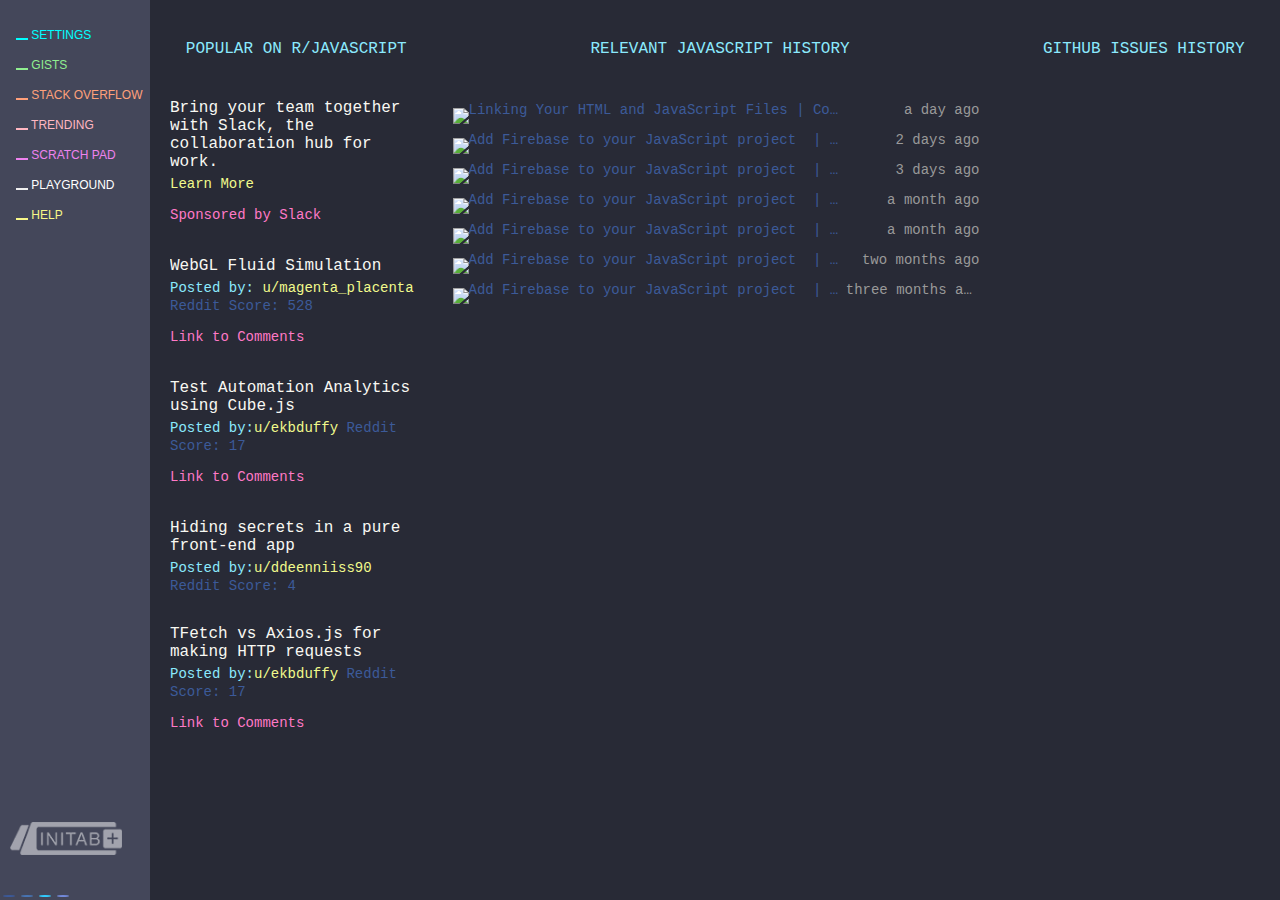
==== index.html @ a6c7eace "layout of left, mid columns" ====
<!DOCTYPE html>
<html>
  <head>
    <meta charset="UTF-8" />
    <!--what does this do?-->
    <title>Rafiki</title>
    <!--This appears at the top of the browser and is used by Google-->
    <link rel="stylesheet" type="text/css" href="assets/css/reset.css" />
    <!--this is the link to the css reset file-->
    <link
      rel="stylesheet"
      href="https://stackpath.bootstrapcdn.com/bootstrap/4.3.1/css/bootstrap.min.css"
      integrity="sha384-ggOyR0iXCbMQv3Xipma34MD+dH/1fQ784/j6cY/iJTQUOhcWr7x9JvoRxT2MZw1T"
      crossorigin="anonymous"
    />
    <link
      rel="stylesheet"
      href="https://use.fontawesome.com/releases/v5.8.2/css/all.css"
      integrity="sha384-oS3vJWv+0UjzBfQzYUhtDYW+Pj2yciDJxpsK1OYPAYjqT085Qq/1cq5FLXAZQ7Ay"
      crossorigin="anonymous"
    />
    <link rel="stylesheet" type="text/css" href="assets/css/index.css" />
    <!--this is the link to the css file-->
    <meta name="viewport" content="width=device-width, initial-scale=1.0" />
    <!--viewport gives browser instructions on how to control page dimensions-->

      <!-- Moment.js Reference -->
  <script src="https://cdnjs.cloudflare.com/ajax/libs/moment.js/2.22.2/moment.min.js"></script>
    
  </head>
  <body>
    <div class="sidenav">
      <a id="settings" href="#about"><button id="settings-btn" class="sidenav-btn"><i class="fas fa-wrench settings"></i></button></i> SETTINGS</a>
      <a id="gists" href="#services"><button id="gists-btn" class="sidenav-btn"><i class="fas fa-code"></i></button> GISTS</a>
      <a id="stack" href="#clients"><button id="stack-btn" class="sidenav-btn"><i class="fab fa-stack-overflow"></i> </button> STACK OVERFLOW</a>
      <a id="trending" href="#contact"><button id="trending-btn" class="sidenav-btn"><i class="fas fa-chart-line"></i> </button> TRENDING</a>
      <a id="scratch" href="about.asp"><button id="scratch-btn" class="sidenav-btn"><i class="fas fa-pen-square"></i></button> SCRATCH PAD</a>
      <a id="play" href="about.asp"><button class="sidenav-btn"><i class="far fa-lightbulb"></i></button> PLAYGROUND <i class="fas fa-lock"></i></a>
      <a id="question" href="about.asp"><button id="question-btn" class="sidenav-btn"><i class="fas fa-question"></i></button> HELP</a>
      <img id="initab-logo" src="assets/images/initab_logo_white.png" alt="initab logo">
      <div class="btn-group" id="sidenav-social" role="group" aria-label="social">
            <button class="social sidenav-btn" id="facebook"><i class="fab fa-facebook-f"></i></button>
            <button class="social sidenav-btn" id="linkedin"><i class="fab fa-linkedin-in"></i></button>
            <button class="social sidenav-btn" id="twitter"><i class="fab fa-twitter"></i></button>
            <button class="social sidenav-btn" id="discord"><i class="fab fa-discord"></i></button>
      </div>

    </div>

    <div class="main">
     <div class="row">
         <div class="col-sm-3 left-col">
                <h4><i class="fab fa-reddit-alien"></i> POPULAR ON R/JAVASCRIPT</h4>
             <ul class="feed">
                 <li class="feed-item left-ad">
                        <h5>Bring your team together with Slack, the collaboration hub for work.</h5>
                        <h6>Learn More</h6> 
                         <a href="#" class="sponsored">Sponsored by Slack</a>
                 </li>
                 <li class="feed-item left-feed">
                        <h5>WebGL Fluid Simulation</h5> 
                        <h6><span class="posted-by">Posted by:</span> <span class="reddit-user">u/magenta_placenta</span> 
                        <span class=reddit-score>Reddit Score: 528</span></h6>
                        <a class="sponsored" href="#" class="sponsored">Link to Comments</a>
                 </li>
                 <li class="feed-item left-feed">
                       <h5>Test Automation Analytics using Cube.js</h5> 
                       <h6><span class="posted-by">Posted by:</span><span class="reddit-user">u/ekbduffy </span>
                        <span class=reddit-score>Reddit Score: 17</span></h6>  
                       <a href="#" class="sponsored">Link to Comments</a> 
                 </li>
                 <li class="feed-item left-feed">
                        <h5>Hiding secrets in a pure front-end app</h5> 
                        <h6><span class="posted-by">Posted by:</span><span class="reddit-user">u/ddeenniiss90 </span><span class="reddit-score">Reddit Score: 4
                  </li>
                  <li class="feed-item left-feed">
                        <h5>TFetch vs Axios.js for making HTTP requests</h5> 
                        <h6><span class="posted-by">Posted by:</span><span class="reddit-user">u/ekbduffy </span>
                         <span class=reddit-score>Reddit Score: 17</span></h6>  
                        <a href="#" class="sponsored">Link to Comments</a> 
                  </li>
             </ul>
         </div>
         <div class="col">
             <h4> <i class="far fa-clock"></i> RELEVANT JAVASCRIPT HISTORY</h4>
             <section id="mid-feed">
                <ul class="feed">
                        <li class="sc-kIPQKe hWKhfd"><img src="https://www.google.com/s2/favicons?domain=https://jobs.rbc.com/ca/en/job/RBCAA008890632/Full-Stack-JavaScript-Developer"><a class="mid-feed" href="https://www.codecademy.com/en/forum_questions/518949bb96913300dd000fc3">Linking Your HTML and JavaScript Files | Codecademy</a><span class="mid-feed-date"><time datetime="1558383819044">a day ago</time></span></li>
                        <li class="sc-kIPQKe hWKhfd"><img class="themeBorder8 sc-eXEjpC djTjKz" src="https://www.google.com/s2/favicons?domain=https://firebase.google.com/docs/web/setup?authuser=0"><a class="mid-feed" href="https://firebase.google.com/docs/web/setup?authuser=0">Add Firebase to your JavaScript project &nbsp;|&nbsp; Firebase</a><span class="mid-feed-date"><time datetime="1556052151891">2 days ago</time></span></li>
                        <li class="sc-kIPQKe hWKhfd"><img class="themeBorder8 sc-eXEjpC djTjKz" src="https://www.google.com/s2/favicons?domain=https://firebase.google.com/docs/web/setup?authuser=0"><a class="mid-feed" href="https://firebase.google.com/docs/web/setup?authuser=0">Add Firebase to your JavaScript project &nbsp;|&nbsp; Firebase</a><span class="mid-feed-date"><time datetime="1556052151891">3 days ago</time></span></li>
                        <li class="sc-kIPQKe hWKhfd"><img class="themeBorder8 sc-eXEjpC djTjKz" src="https://www.google.com/s2/favicons?domain=https://www.w3schools.com/jsref/jsref_splice.asp"><a class="mid-feed" href="https://firebase.google.com/docs/web/setup?authuser=0">Add Firebase to your JavaScript project &nbsp;|&nbsp; Firebase</a><span class="mid-feed-date"><time datetime="1556052151891">a month ago</time></span></li>
                        <li class="sc-kIPQKe hWKhfd"><img class="themeBorder8 sc-eXEjpC djTjKz" src="https://www.google.com/s2/favicons?domain=https://firebase.google.com/docs/web/setup?authuser=0"><a class="mid-feed" href="https://firebase.google.com/docs/web/setup?authuser=0">Add Firebase to your JavaScript project &nbsp;|&nbsp; Firebase</a><span class="mid-feed-date"><time datetime="1556052151891">a month ago</time></span></li>
                        <li class="sc-kIPQKe hWKhfd"><img class="themeBorder8 sc-eXEjpC djTjKz" src="https://www.google.com/s2/favicons?domain=https://firebase.google.com/docs/web/setup?authuser=0"><a class="mid-feed" href="https://firebase.google.com/docs/web/setup?authuser=0">Add Firebase to your JavaScript project &nbsp;|&nbsp; Firebase</a><span class="mid-feed-date"><time datetime="1556052151891">two months ago</time></span></li>
                        <li class="sc-kIPQKe hWKhfd"><img src="https://www.google.com/s2/favicons?domain=https://github.com/firebase/firebaseui-web#configuration"><a class="mid-feed" href="https://firebase.google.com/docs/web/setup?authuser=0">Add Firebase to your JavaScript project &nbsp;|&nbsp; Firebase</a><span class="mid-feed-date"><time datetime="1556052151891">three months ago</time></span></li>

                        
                </ul>
             </section>
             <section id="time">
                    <h2><span id="time-now"></span><span id="ampm"></span></h2> 
                    <h5 id="current-date"></h5>
                </section>
                <section id="custom"> 
    
                </section>
         </div>


         <div class="col-sm-3">
             <h4><i class="fab fa-github-alt"></i> GITHUB ISSUES HISTORY</h4>
             <section id="github-hist">

             </section>
             <section id="bottom-ad">

             </section>

         </div>
     </div>
      <!-- jQuery CDN - Slim version (=without AJAX) -->
    <script src="https://code.jquery.com/jquery-3.3.1.slim.min.js" integrity="sha384-q8i/X+965DzO0rT7abK41JStQIAqVgRVzpbzo5smXKp4YfRvH+8abtTE1Pi6jizo" crossorigin="anonymous"></script>
    <!-- Popper.JS -->
    <script src="https://cdnjs.cloudflare.com/ajax/libs/popper.js/1.14.0/umd/popper.min.js" integrity="sha384-cs/chFZiN24E4KMATLdqdvsezGxaGsi4hLGOzlXwp5UZB1LY//20VyM2taTB4QvJ" crossorigin="anonymous"></script>
    <!-- Bootstrap JS -->
    <script src="https://stackpath.bootstrapcdn.com/bootstrap/4.1.0/js/bootstrap.min.js" integrity="sha384-uefMccjFJAIv6A+rW+L4AHf99KvxDjWSu1z9VI8SKNVmz4sk7buKt/6v9KI65qnm" crossorigin="anonymous"></script>
    <!-- <script src="https://cdnjs.cloudflare.com/ajax/libs/moment.js/2.24.0/locale/af.js"></script> -->
    <script src="assets/scripts/home.js"></script>
  </body>
</html>
---- assets/css/index.css ----
body {
  font-family: 'Lato', sans-serif;
  background-color: #282a36;
}

.sidenav {
  height: 100%;
  width: auto;
  position: fixed;
  z-index: 1;
  top: 0;
  left: 0;
  background-color: #44475a;
  overflow-x: hidden;
  padding-top: 20px;
}

.sidenav a {
  padding: 6px 8px 6px 16px;
  text-decoration: none;
  font-size: 12px;
  color: #818181;
  display: block;
}

.sidenav a:hover {
  color: #f1f1f1;
}

.sidenav-btn {
  border: none;
}
#settings {
  color: cyan;
}
#settings-btn {
  background-color: cyan;
}

#gists {
  color: lightgreen;
}

#gists-btn {
  background-color: lightgreen;
}

#stack {
  color: lightsalmon;
}

#stack-btn {
  background-color: lightsalmon;
}

#trending {
  color: lightpink;
}

#trending-btn {
  background-color: lightpink;
}

#scratch {
  color: violet;
}

#scratch-btn {
  background-color: violet;
}

#play {
  color: white;
}

#question {
  color: rgb(247, 247, 137);
}

#question-btn {
  background-color: rgb(247, 247, 137);
}

#initab-logo {
  position: fixed;
  bottom: 40px;
  width: 7rem;
  margin-left: 10px;
  margin-bottom: 5px;
  opacity: 0.5;
  filter: alpha(opacity=50); /* For IE8 and earlier */
}

#initab-logo:hover {
  opacity: 1;
  filter: alpha(opacity=100); /* For IE8 and earlier */
}

#sidenav-social {
  position: fixed;
  bottom: 0;
  align-content: center;
}
.social {
  border-radius: 50%;
  color: white;
  margin: 3px;
}

#facebook {
  background-color: #3c5a99;
}

#linkedin {
  background-color: #4875b4;
}

#twitter {
  background-color: #33ccff;
}

#discord {
  background-color: #738adb;
}

.main {
  margin-left: 160px; /* Same as the width of the sidenav */
  font-size: 20px; /* Increased text to enable scrolling */
  padding: 0px 10px;
}

h2 {
  color: #6272a4;
  text-align: center;
  font-size: 120px;
  font-weight: 400;
  font-family: Arial, Helvetica, sans-serif;
}

#current-date {
  color: #6272a4;
  text-align: center;
  font-size: 20px;
  font-weight: 200;
  font-family: Arial, Helvetica, sans-serif;
}

h4 {
  font-family: 'Inconsolata', monospace;
  color: #8be9fd;
  font-size: 16px;
  margin: 40px 0px 10px;
  text-transform: uppercase;
  font-weight: 100;
  text-align: center;
}

h5 {
  font-family: 'Inconsolata', monospace;
  color: #f8f8f2;
  font-size: 16px;
  margin-bottom: 4px;
  font-weight: 100;
  line-height: 18px;
}

h6 {
  font-family: 'Inconsolata', monospace;
  color: #f1fa8c;
  font-size: 14px;
  font-weight: 100;
  margin-bottom: 4px;
  line-height: 18px;
}

.left-col {
  width: 25%;
}

.feed {
  overflow-y: auto;
  max-height: 100%;
  margin-top: 40px;
  list-style: none;
}

.feed-item {
  display: block;
  opacity: 1;
  margin-bottom: 30px;
}

.sponsored {
  font-family: 'Inconsolata', monospace;
  font-size: 14px;
  line-height: 18px;
  font-weight: 100;
  border-radius: 3px;
  color: #ff79c6;
  margin-top: 0px;
}

.posted-by {
  color: #8be9fd;
}

.reddit-user {
  color: #f1fa8c;
}

.reddit-score {
  color: #3c5a99;
}

.mid-feed {
  font-family: 'Inconsolata', monospace;
  font-size: 14px;
  font-weight: 100;
  display: inline-block;
  width: calc(75% - 24px);
  white-space: nowrap;
  overflow: hidden;
  text-overflow: ellipsis;
  color: #3c5a99;
}

.mid-feed-image {
  width: 16px;
  height: 16px;
  background-color: #fff;
  border-radius: 2px;
  border-width: 1px;
  border-style: solid;
  margin-right: 6px;
}

.mid-feed-date {
  font-family: 'Inconsolata', monospace;
  font-size: 14px;
  font-weight: 100;
  display: inline-block;
  width: 25%;
  text-align: right;
  white-space: nowrap;
  overflow: hidden;
  text-overflow: ellipsis;
  color: #999999;
}

#ampm {
  font-size: 32px;
  font-weight: 400;
  text-transform: uppercase;
}

#current-date {
  color: #6272a4;
  font-weight: 200;
  font-size: 20px;
  text-align: center;
}

@media screen and (max-height: 450px) {
  .sidenav {
    padding-top: 15px;
  }
  .sidenav a {
    font-size: 18px;
  }
}
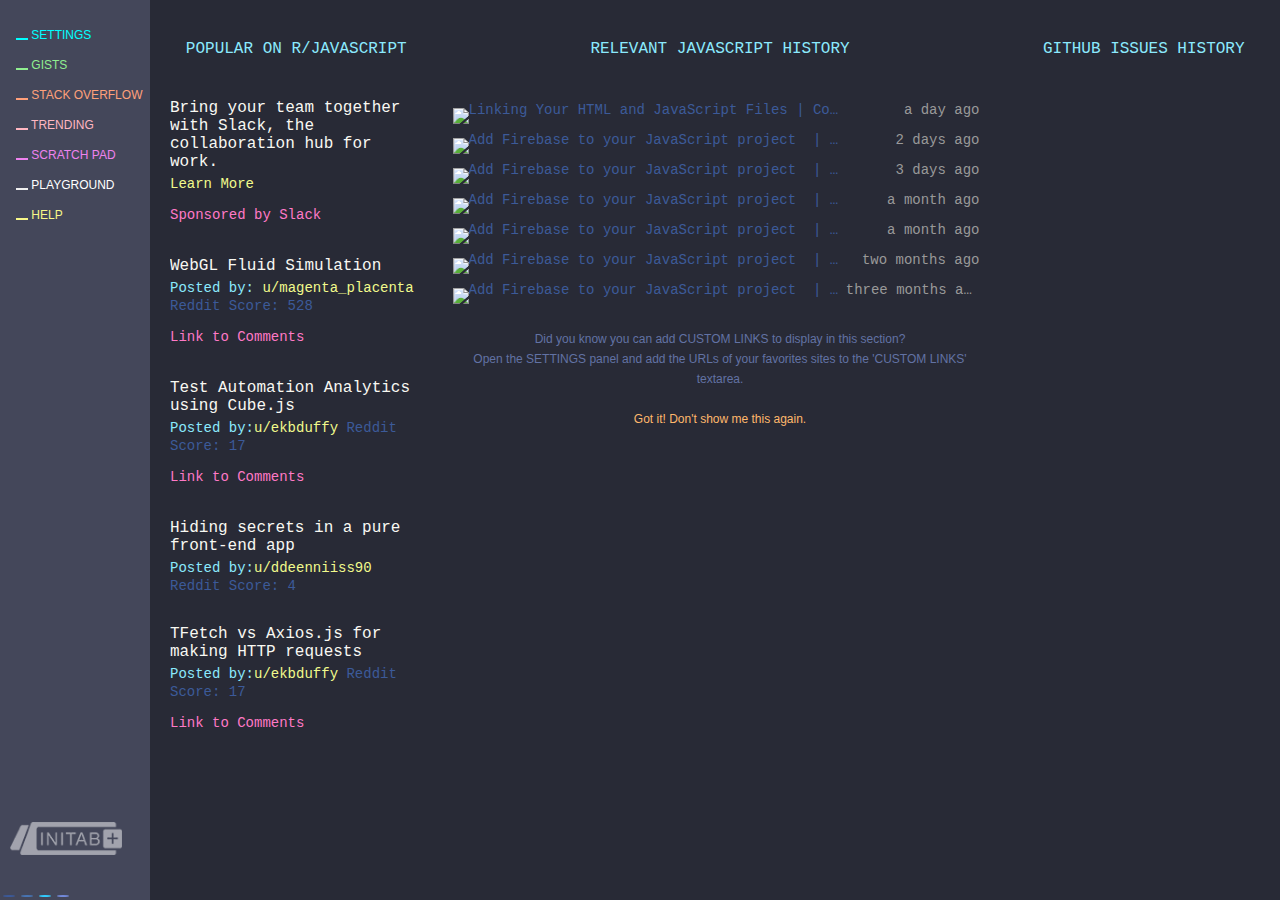
==== commit aa1a006b: "upate middle bottom column" ====
--- a/index.html
+++ b/index.html
@@ -84,6 +84,9 @@
          <div class="col">
              <h4> <i class="far fa-clock"></i> RELEVANT JAVASCRIPT HISTORY</h4>
              <section id="mid-feed">
+                 <div id="midfeed-wrapper">
+
+               
                 <ul class="feed">
                         <li class="sc-kIPQKe hWKhfd"><img src="https://www.google.com/s2/favicons?domain=https://jobs.rbc.com/ca/en/job/RBCAA008890632/Full-Stack-JavaScript-Developer"><a class="mid-feed" href="https://www.codecademy.com/en/forum_questions/518949bb96913300dd000fc3">Linking Your HTML and JavaScript Files | Codecademy</a><span class="mid-feed-date"><time datetime="1558383819044">a day ago</time></span></li>
                         <li class="sc-kIPQKe hWKhfd"><img class="themeBorder8 sc-eXEjpC djTjKz" src="https://www.google.com/s2/favicons?domain=https://firebase.google.com/docs/web/setup?authuser=0"><a class="mid-feed" href="https://firebase.google.com/docs/web/setup?authuser=0">Add Firebase to your JavaScript project &nbsp;|&nbsp; Firebase</a><span class="mid-feed-date"><time datetime="1556052151891">2 days ago</time></span></li>
@@ -95,13 +98,14 @@
 
                         
                 </ul>
+            </div>
              </section>
              <section id="time">
                     <h2><span id="time-now"></span><span id="ampm"></span></h2> 
                     <h5 id="current-date"></h5>
                 </section>
                 <section id="custom"> 
-    
+                        <p class="custom-para"><span class="custom-yellow"><span aria-hidden="true" class="fa fa-question-circle"></span></span> Did you know you can add CUSTOM LINKS to display in this section?<br>Open the SETTINGS panel and add the URLs of your favorites sites to the 'CUSTOM LINKS' textarea.<div class="custom-yellow"><span aria-hidden="true" class="fa fa-times-circle"></span> Got it! Don't show me this again.</div></p>
                 </section>
          </div>
 
--- a/assets/css/index.css
+++ b/assets/css/index.css
@@ -247,6 +247,12 @@
   color: #999999;
 }
 
+.mid-feed-wrapper {
+  height: 600px;
+  overflow: hidden;
+  overflow-y: scroll;
+}
+
 #ampm {
   font-size: 32px;
   font-weight: 400;
@@ -257,6 +263,25 @@
   color: #6272a4;
   font-weight: 200;
   font-size: 20px;
+  text-align: center;
+}
+
+.custom-yellow {
+  font-family: Arial, Helvetica, sans-serif;
+  white-space: normal;
+  font-size: 12px;
+  line-height: 20px;
+  margin-top: 20px;
+  color: #ffb86c;
+  text-align: center;
+}
+.custom-para {
+  font-family: Arial, Helvetica, sans-serif;
+  white-space: normal;
+  font-size: 12px;
+  line-height: 20px;
+  margin-top: 20px;
+  color: #6272a4;
   text-align: center;
 }
 
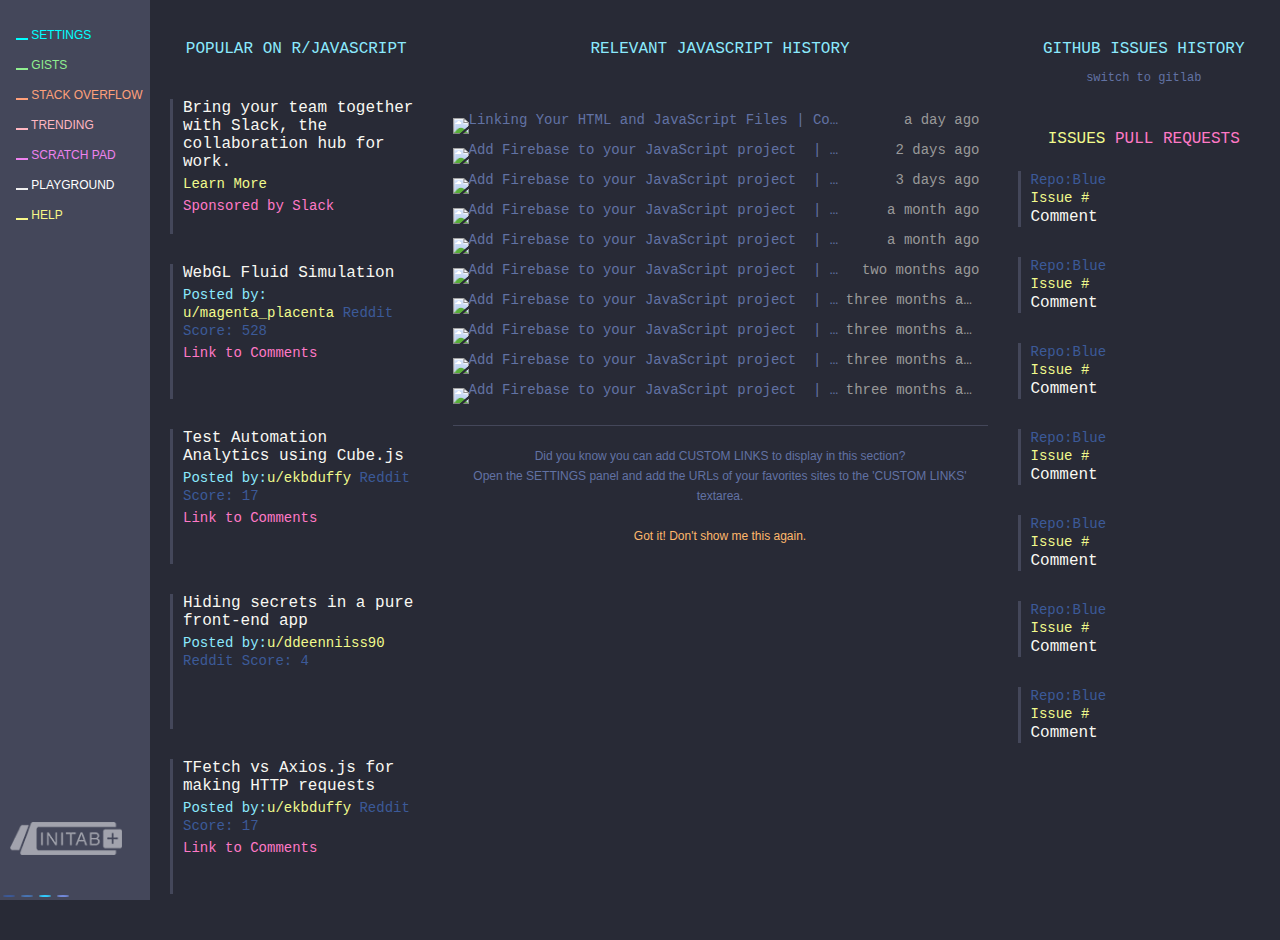
==== commit 9b457745: "final static mockup" ====
--- a/index.html
+++ b/index.html
@@ -51,17 +51,18 @@
      <div class="row">
          <div class="col-sm-3 left-col">
                 <h4><i class="fab fa-reddit-alien"></i> POPULAR ON R/JAVASCRIPT</h4>
-             <ul class="feed">
+               
+             <ul class="feed content-para">
                  <li class="feed-item left-ad">
                         <h5>Bring your team together with Slack, the collaboration hub for work.</h5>
                         <h6>Learn More</h6> 
-                         <a href="#" class="sponsored">Sponsored by Slack</a>
+                         <a href="#" class="sponsored content-para">Sponsored by Slack</a>
                  </li>
                  <li class="feed-item left-feed">
                         <h5>WebGL Fluid Simulation</h5> 
                         <h6><span class="posted-by">Posted by:</span> <span class="reddit-user">u/magenta_placenta</span> 
                         <span class=reddit-score>Reddit Score: 528</span></h6>
-                        <a class="sponsored" href="#" class="sponsored">Link to Comments</a>
+                        <a class="sponsored" href="#" class="sponsored ">Link to Comments</a>
                  </li>
                  <li class="feed-item left-feed">
                        <h5>Test Automation Analytics using Cube.js</h5> 
@@ -80,20 +81,23 @@
                         <a href="#" class="sponsored">Link to Comments</a> 
                   </li>
              </ul>
+           
          </div>
          <div class="col">
              <h4> <i class="far fa-clock"></i> RELEVANT JAVASCRIPT HISTORY</h4>
              <section id="mid-feed">
                  <div id="midfeed-wrapper">
-
-               
-                <ul class="feed">
+              
+                <ul class="feed mid-feed-articles">
                         <li class="sc-kIPQKe hWKhfd"><img src="https://www.google.com/s2/favicons?domain=https://jobs.rbc.com/ca/en/job/RBCAA008890632/Full-Stack-JavaScript-Developer"><a class="mid-feed" href="https://www.codecademy.com/en/forum_questions/518949bb96913300dd000fc3">Linking Your HTML and JavaScript Files | Codecademy</a><span class="mid-feed-date"><time datetime="1558383819044">a day ago</time></span></li>
                         <li class="sc-kIPQKe hWKhfd"><img class="themeBorder8 sc-eXEjpC djTjKz" src="https://www.google.com/s2/favicons?domain=https://firebase.google.com/docs/web/setup?authuser=0"><a class="mid-feed" href="https://firebase.google.com/docs/web/setup?authuser=0">Add Firebase to your JavaScript project &nbsp;|&nbsp; Firebase</a><span class="mid-feed-date"><time datetime="1556052151891">2 days ago</time></span></li>
                         <li class="sc-kIPQKe hWKhfd"><img class="themeBorder8 sc-eXEjpC djTjKz" src="https://www.google.com/s2/favicons?domain=https://firebase.google.com/docs/web/setup?authuser=0"><a class="mid-feed" href="https://firebase.google.com/docs/web/setup?authuser=0">Add Firebase to your JavaScript project &nbsp;|&nbsp; Firebase</a><span class="mid-feed-date"><time datetime="1556052151891">3 days ago</time></span></li>
                         <li class="sc-kIPQKe hWKhfd"><img class="themeBorder8 sc-eXEjpC djTjKz" src="https://www.google.com/s2/favicons?domain=https://www.w3schools.com/jsref/jsref_splice.asp"><a class="mid-feed" href="https://firebase.google.com/docs/web/setup?authuser=0">Add Firebase to your JavaScript project &nbsp;|&nbsp; Firebase</a><span class="mid-feed-date"><time datetime="1556052151891">a month ago</time></span></li>
                         <li class="sc-kIPQKe hWKhfd"><img class="themeBorder8 sc-eXEjpC djTjKz" src="https://www.google.com/s2/favicons?domain=https://firebase.google.com/docs/web/setup?authuser=0"><a class="mid-feed" href="https://firebase.google.com/docs/web/setup?authuser=0">Add Firebase to your JavaScript project &nbsp;|&nbsp; Firebase</a><span class="mid-feed-date"><time datetime="1556052151891">a month ago</time></span></li>
                         <li class="sc-kIPQKe hWKhfd"><img class="themeBorder8 sc-eXEjpC djTjKz" src="https://www.google.com/s2/favicons?domain=https://firebase.google.com/docs/web/setup?authuser=0"><a class="mid-feed" href="https://firebase.google.com/docs/web/setup?authuser=0">Add Firebase to your JavaScript project &nbsp;|&nbsp; Firebase</a><span class="mid-feed-date"><time datetime="1556052151891">two months ago</time></span></li>
+                        <li class="sc-kIPQKe hWKhfd"><img src="https://www.google.com/s2/favicons?domain=https://github.com/firebase/firebaseui-web#configuration"><a class="mid-feed" href="https://firebase.google.com/docs/web/setup?authuser=0">Add Firebase to your JavaScript project &nbsp;|&nbsp; Firebase</a><span class="mid-feed-date"><time datetime="1556052151891">three months ago</time></span></li>
+                        <li class="sc-kIPQKe hWKhfd"><img src="https://www.google.com/s2/favicons?domain=https://github.com/firebase/firebaseui-web#configuration"><a class="mid-feed" href="https://firebase.google.com/docs/web/setup?authuser=0">Add Firebase to your JavaScript project &nbsp;|&nbsp; Firebase</a><span class="mid-feed-date"><time datetime="1556052151891">three months ago</time></span></li>
+                        <li class="sc-kIPQKe hWKhfd"><img src="https://www.google.com/s2/favicons?domain=https://github.com/firebase/firebaseui-web#configuration"><a class="mid-feed" href="https://firebase.google.com/docs/web/setup?authuser=0">Add Firebase to your JavaScript project &nbsp;|&nbsp; Firebase</a><span class="mid-feed-date"><time datetime="1556052151891">three months ago</time></span></li>
                         <li class="sc-kIPQKe hWKhfd"><img src="https://www.google.com/s2/favicons?domain=https://github.com/firebase/firebaseui-web#configuration"><a class="mid-feed" href="https://firebase.google.com/docs/web/setup?authuser=0">Add Firebase to your JavaScript project &nbsp;|&nbsp; Firebase</a><span class="mid-feed-date"><time datetime="1556052151891">three months ago</time></span></li>
 
                         
@@ -112,9 +116,99 @@
 
          <div class="col-sm-3">
              <h4><i class="fab fa-github-alt"></i> GITHUB ISSUES HISTORY</h4>
+             <p class="right-top">switch to gitlab</p>
              <section id="github-hist">
 
-             </section>
+              <div class="tab">
+                <p><span class="tablinks issues" onclick="openCity(event, 'issues-tab')" id="defaultOpen">Issues</span>
+                <span class="tablinks pull" onclick="openCity(event, 'pull-tab')">Pull Requests</span><br> <i  id="issues-tabActive" class="fas fa-caret-up current-tab-issues"></i> <i id="pull-tabActive" class="fas fa-caret-up current-tab-pull"></i>
+              </p>
+
+              <!-- Current Issues Tab Content -->
+              <div id="issues-tab" class="tabcontent custom-para">
+                <ul>
+                  <li>
+                    <p class="reddit-score content-para">Repo:Blue</p>
+                    <p class="reddit-user content-para">Issue #</p>
+                    <p class="comments">Comment</h4>
+                  </li>
+                  <li>
+                      <p class="reddit-score content-para">Repo:Blue</p>
+                      <p class="reddit-user content-para">Issue #</p>
+                      <p class="comments">Comment</h4>
+                    </li>
+                    <li>
+                        <p class="reddit-score content-para">Repo:Blue</p>
+                        <p class="reddit-user content-para">Issue #</p>
+                        <p class="comments">Comment</h4>
+                      </li>
+                      <li>
+                          <p class="reddit-score content-para">Repo:Blue</p>
+                          <p class="reddit-user content-para">Issue #</p>
+                          <p class="comments">Comment</h4>
+                        </li>
+                        <li>
+                            <p class="reddit-score content-para">Repo:Blue</p>
+                            <p class="reddit-user content-para">Issue #</p>
+                            <p class="comments">Comment</h4>
+                          </li>
+                         <li>
+                          <p class="reddit-score content-para">Repo:Blue</p>
+                          <p class="reddit-user content-para">Issue #</p>
+                          <p class="comments">Comment</h4> 
+                         </li> 
+                         <li>
+                         <p class="reddit-score content-para">Repo:Blue</p>
+                        <p class="reddit-user content-para">Issue #</p>
+                        <p class="comments">Comment</h4> 
+                        </li> 
+                     
+                </ul>
+              </div>
+
+              <!-- Pull Requests Tab content -->
+              <div id="pull-tab" class="tabcontent custom-para">
+                  <ul>
+                      <li>
+                        <p class="reddit-score content-para">Repo:Blue</p>
+                        <p class="sponsored">Pull Request #</p>
+                        <p class="comments">Comment</h4>
+                      </li>
+                      <li>
+                          <p class="reddit-score content-para">Repo:Blue</p>
+                          <p class="sponsored">Pull Request #</p>
+                          <p class="comments">Comment</h4>
+                        </li>
+                        <li>
+                            <p class="reddit-score content-para">Repo:Blue</p>
+                            <p class="sponsored">Pull Request #</p>
+                            <p class="comments">Comment</h4>
+                          </li>
+                          <li>
+                              <p class="reddit-score content-para">Repo:Blue</p>
+                              <p class="sponsored">Pull Request #</p>
+                              <p class="comments">Comment</h4>
+                            </li>
+                            <li>
+                                <p class="reddit-score content-para">Repo:Blue</p>
+                                <p class="sponsored">Pull Request #</p>
+                                <p class="comments">Comment</h4>
+                              </li>
+                             <li>
+                             <p class="reddit-score content-para">Repo:Blue</p>
+                              <p class="sponsored">Pull Request #</p>
+                              <p class="comments">Comment</h4>  
+                             </li> 
+                           <li>
+                            <p class="reddit-score content-para">Repo:Blue</p>
+                            <p class="sponsored">Pull Request #</p>
+                            <p class="comments">Comment</h4>  
+                         
+                          </li>
+                    </ul>
+              </div>
+
+            </section>
              <section id="bottom-ad">
 
              </section>
--- a/assets/css/index.css
+++ b/assets/css/index.css
@@ -188,16 +188,28 @@
   display: block;
   opacity: 1;
   margin-bottom: 30px;
-}
-
-.sponsored {
+  /* overflow-y: scroll; */
+  overflow: hidden; /* Hide horizontal scrollbar */
+  direction: ltr;
+  height: 135px;
+  text-align: left;
+  border-left-width: 3px;
+  border-left-style: solid;
+  padding-left: 10px;
+  border-color: #44475a;
+}
+
+.content-para {
   font-family: 'Inconsolata', monospace;
   font-size: 14px;
   line-height: 18px;
   font-weight: 100;
+}
+
+.sponsored {
   border-radius: 3px;
   color: #ff79c6;
-  margin-top: 0px;
+  margin: 0;
 }
 
 .posted-by {
@@ -206,10 +218,13 @@
 
 .reddit-user {
   color: #f1fa8c;
+  margin: 0;
 }
 
 .reddit-score {
   color: #3c5a99;
+  margin: 0;
+  font-size: 14px;
 }
 
 .mid-feed {
@@ -221,7 +236,7 @@
   white-space: nowrap;
   overflow: hidden;
   text-overflow: ellipsis;
-  color: #3c5a99;
+  color: #6272a4;
 }
 
 .mid-feed-image {
@@ -247,10 +262,38 @@
   color: #999999;
 }
 
-.mid-feed-wrapper {
-  height: 600px;
+#midfeed-wrapper {
   overflow: hidden;
   overflow-y: scroll;
+  /* overflow-y: scroll; */
+  /* border: #8be9fd soild 2px; */
+  border-bottom: 1px solid #44475a;
+  max-height: 40%;
+}
+
+/* width */
+::-webkit-scrollbar {
+  width: 1px;
+}
+
+/* Track */
+::-webkit-scrollbar-track {
+  background: #f1f1f1;
+}
+
+/* Handle */
+::-webkit-scrollbar-thumb {
+  background: #888;
+}
+
+/* Handle on hover */
+::-webkit-scrollbar-thumb:hover {
+  background: #555;
+}
+
+.mid-feed-articles {
+  min-height: 40%;
+  max-height: 50%;
 }
 
 #ampm {
@@ -258,6 +301,11 @@
   font-weight: 400;
   text-transform: uppercase;
 }
+
+/* #time {
+  position: fixed;
+  top: 50%;
+} */
 
 #current-date {
   color: #6272a4;
@@ -285,6 +333,112 @@
   text-align: center;
 }
 
+.right-top {
+  color: #6272a4;
+  text-align: center;
+  font-family: 'Inconsolata', monospace;
+  /* white-space: normal; */
+  font-size: 12px;
+  /* line-height: 20px; */
+  margin-top: 0px;
+  margin-bottom: 40px;
+}
+
+.issues {
+  color: #f1fa8c;
+  text-transform: uppercase;
+  margin: 0;
+}
+
+.issues p {
+  margin-top: 0;
+}
+
+.pull {
+  color: #ff79c6;
+  text-transform: uppercase;
+  margin: 0;
+}
+
+.current-tab-issues {
+  text-align: left;
+  /* color: whitesmoke; */
+  position: relative;
+  top: -10px;
+  left: -45px;
+  color: #f1fa8c;
+  visibility: hidden;
+}
+
+.current-tab-pull {
+  text-align: left;
+  /* color: whitesmoke; */
+  position: relative;
+  top: -10px;
+  left: 40px;
+  color: #ff79c6;
+  visibility: hidden;
+}
+
+/* Style the tab */
+.tab {
+  overflow: hidden;
+  /* border: 1px solid #ccc;
+  background-color: #f1f1f1; */
+  font-family: 'Inconsolata', monospace;
+  font-size: 16px;
+  /* margin: 40px 0px 10px; */
+  font-weight: 100;
+  text-align: center;
+}
+
+/* Style the buttons inside the tab */
+.tab {
+  /* background-color: inherit; */
+  /* float: left; */
+  border: none;
+  outline: none;
+  cursor: pointer;
+  /* padding: 2px 2px 10px 2px; */
+  transition: 0.3s;
+  /* font-size: 12px; */
+}
+
+/* Change background color of buttons on hover */
+.tablinks:hover {
+  font-weight: 700;
+}
+
+/* Create an active/current tablink class */
+.tab span.active {
+  display: inline;
+}
+
+/* Style the tab content */
+.tabcontent {
+  display: none;
+  /* padding: 6px 12px;
+  border: 1px solid #ccc;
+  border-top: none; */
+  text-align: left;
+  width: 100%;
+}
+
+.tabcontent li {
+  border-left-width: 3px;
+  border-left-style: solid;
+  padding-left: 10px;
+  border-color: #44475a;
+  margin-bottom: 30px;
+}
+
+.comments {
+  font-family: 'Inconsolata', monospace;
+  color: #f8f8f2;
+  font-size: 16px;
+  font-weight: 100;
+}
+
 @media screen and (max-height: 450px) {
   .sidenav {
     padding-top: 15px;
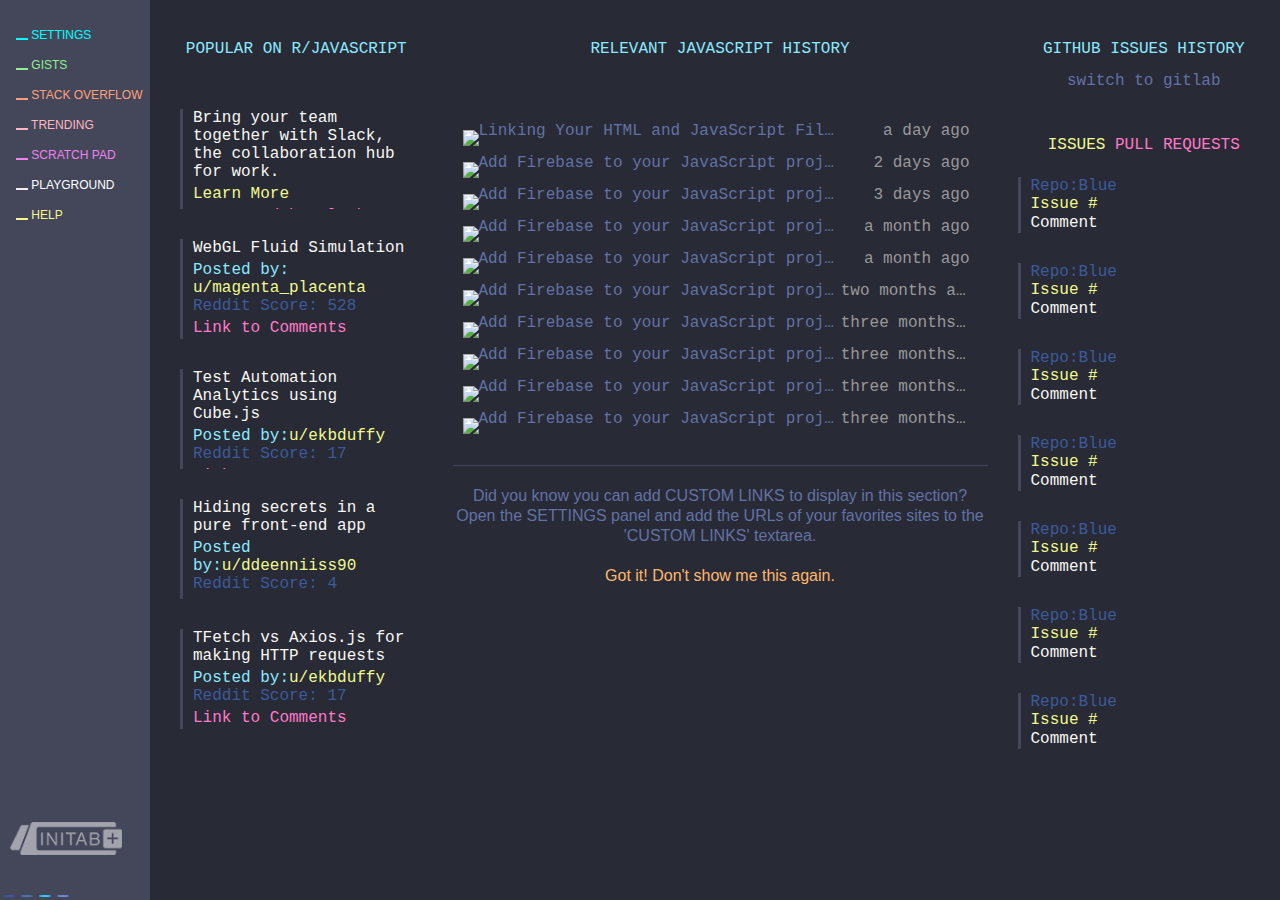
==== commit da93a6ce: "font size adjustments" ====
--- a/index.html
+++ b/index.html
@@ -89,16 +89,16 @@
                  <div id="midfeed-wrapper">
               
                 <ul class="feed mid-feed-articles">
-                        <li class="sc-kIPQKe hWKhfd"><img src="https://www.google.com/s2/favicons?domain=https://jobs.rbc.com/ca/en/job/RBCAA008890632/Full-Stack-JavaScript-Developer"><a class="mid-feed" href="https://www.codecademy.com/en/forum_questions/518949bb96913300dd000fc3">Linking Your HTML and JavaScript Files | Codecademy</a><span class="mid-feed-date"><time datetime="1558383819044">a day ago</time></span></li>
-                        <li class="sc-kIPQKe hWKhfd"><img class="themeBorder8 sc-eXEjpC djTjKz" src="https://www.google.com/s2/favicons?domain=https://firebase.google.com/docs/web/setup?authuser=0"><a class="mid-feed" href="https://firebase.google.com/docs/web/setup?authuser=0">Add Firebase to your JavaScript project &nbsp;|&nbsp; Firebase</a><span class="mid-feed-date"><time datetime="1556052151891">2 days ago</time></span></li>
-                        <li class="sc-kIPQKe hWKhfd"><img class="themeBorder8 sc-eXEjpC djTjKz" src="https://www.google.com/s2/favicons?domain=https://firebase.google.com/docs/web/setup?authuser=0"><a class="mid-feed" href="https://firebase.google.com/docs/web/setup?authuser=0">Add Firebase to your JavaScript project &nbsp;|&nbsp; Firebase</a><span class="mid-feed-date"><time datetime="1556052151891">3 days ago</time></span></li>
-                        <li class="sc-kIPQKe hWKhfd"><img class="themeBorder8 sc-eXEjpC djTjKz" src="https://www.google.com/s2/favicons?domain=https://www.w3schools.com/jsref/jsref_splice.asp"><a class="mid-feed" href="https://firebase.google.com/docs/web/setup?authuser=0">Add Firebase to your JavaScript project &nbsp;|&nbsp; Firebase</a><span class="mid-feed-date"><time datetime="1556052151891">a month ago</time></span></li>
-                        <li class="sc-kIPQKe hWKhfd"><img class="themeBorder8 sc-eXEjpC djTjKz" src="https://www.google.com/s2/favicons?domain=https://firebase.google.com/docs/web/setup?authuser=0"><a class="mid-feed" href="https://firebase.google.com/docs/web/setup?authuser=0">Add Firebase to your JavaScript project &nbsp;|&nbsp; Firebase</a><span class="mid-feed-date"><time datetime="1556052151891">a month ago</time></span></li>
-                        <li class="sc-kIPQKe hWKhfd"><img class="themeBorder8 sc-eXEjpC djTjKz" src="https://www.google.com/s2/favicons?domain=https://firebase.google.com/docs/web/setup?authuser=0"><a class="mid-feed" href="https://firebase.google.com/docs/web/setup?authuser=0">Add Firebase to your JavaScript project &nbsp;|&nbsp; Firebase</a><span class="mid-feed-date"><time datetime="1556052151891">two months ago</time></span></li>
-                        <li class="sc-kIPQKe hWKhfd"><img src="https://www.google.com/s2/favicons?domain=https://github.com/firebase/firebaseui-web#configuration"><a class="mid-feed" href="https://firebase.google.com/docs/web/setup?authuser=0">Add Firebase to your JavaScript project &nbsp;|&nbsp; Firebase</a><span class="mid-feed-date"><time datetime="1556052151891">three months ago</time></span></li>
-                        <li class="sc-kIPQKe hWKhfd"><img src="https://www.google.com/s2/favicons?domain=https://github.com/firebase/firebaseui-web#configuration"><a class="mid-feed" href="https://firebase.google.com/docs/web/setup?authuser=0">Add Firebase to your JavaScript project &nbsp;|&nbsp; Firebase</a><span class="mid-feed-date"><time datetime="1556052151891">three months ago</time></span></li>
-                        <li class="sc-kIPQKe hWKhfd"><img src="https://www.google.com/s2/favicons?domain=https://github.com/firebase/firebaseui-web#configuration"><a class="mid-feed" href="https://firebase.google.com/docs/web/setup?authuser=0">Add Firebase to your JavaScript project &nbsp;|&nbsp; Firebase</a><span class="mid-feed-date"><time datetime="1556052151891">three months ago</time></span></li>
-                        <li class="sc-kIPQKe hWKhfd"><img src="https://www.google.com/s2/favicons?domain=https://github.com/firebase/firebaseui-web#configuration"><a class="mid-feed" href="https://firebase.google.com/docs/web/setup?authuser=0">Add Firebase to your JavaScript project &nbsp;|&nbsp; Firebase</a><span class="mid-feed-date"><time datetime="1556052151891">three months ago</time></span></li>
+                        <li class="history-article"><img src="https://www.google.com/s2/favicons?domain=https://jobs.rbc.com/ca/en/job/RBCAA008890632/Full-Stack-JavaScript-Developer"><a class="mid-feed" href="https://www.codecademy.com/en/forum_questions/518949bb96913300dd000fc3">Linking Your HTML and JavaScript Files | Codecademy</a><span class="mid-feed-date"><time datetime="1558383819044">a day ago</time></span></li>
+                        <li class="history-article"><img class="themeBorder8 sc-eXEjpC djTjKz" src="https://www.google.com/s2/favicons?domain=https://firebase.google.com/docs/web/setup?authuser=0"><a class="mid-feed" href="https://firebase.google.com/docs/web/setup?authuser=0">Add Firebase to your JavaScript project &nbsp;|&nbsp; Firebase</a><span class="mid-feed-date"><time datetime="1556052151891">2 days ago</time></span></li>
+                        <li class="history-article"><img class="themeBorder8 sc-eXEjpC djTjKz" src="https://www.google.com/s2/favicons?domain=https://firebase.google.com/docs/web/setup?authuser=0"><a class="mid-feed" href="https://firebase.google.com/docs/web/setup?authuser=0">Add Firebase to your JavaScript project &nbsp;|&nbsp; Firebase</a><span class="mid-feed-date"><time datetime="1556052151891">3 days ago</time></span></li>
+                        <li class="history-article"><img class="themeBorder8 sc-eXEjpC djTjKz" src="https://www.google.com/s2/favicons?domain=https://www.w3schools.com/jsref/jsref_splice.asp"><a class="mid-feed" href="https://firebase.google.com/docs/web/setup?authuser=0">Add Firebase to your JavaScript project &nbsp;|&nbsp; Firebase</a><span class="mid-feed-date"><time datetime="1556052151891">a month ago</time></span></li>
+                        <li class="history-article"><img class="themeBorder8 sc-eXEjpC djTjKz" src="https://www.google.com/s2/favicons?domain=https://firebase.google.com/docs/web/setup?authuser=0"><a class="mid-feed" href="https://firebase.google.com/docs/web/setup?authuser=0">Add Firebase to your JavaScript project &nbsp;|&nbsp; Firebase</a><span class="mid-feed-date"><time datetime="1556052151891">a month ago</time></span></li>
+                        <li class="history-article"><img class="themeBorder8 sc-eXEjpC djTjKz" src="https://www.google.com/s2/favicons?domain=https://firebase.google.com/docs/web/setup?authuser=0"><a class="mid-feed" href="https://firebase.google.com/docs/web/setup?authuser=0">Add Firebase to your JavaScript project &nbsp;|&nbsp; Firebase</a><span class="mid-feed-date"><time datetime="1556052151891">two months ago</time></span></li>
+                        <li class="history-article"><img src="https://www.google.com/s2/favicons?domain=https://github.com/firebase/firebaseui-web#configuration"><a class="mid-feed" href="https://firebase.google.com/docs/web/setup?authuser=0">Add Firebase to your JavaScript project &nbsp;|&nbsp; Firebase</a><span class="mid-feed-date"><time datetime="1556052151891">three months ago</time></span></li>
+                        <li class="history-article"><img src="https://www.google.com/s2/favicons?domain=https://github.com/firebase/firebaseui-web#configuration"><a class="mid-feed" href="https://firebase.google.com/docs/web/setup?authuser=0">Add Firebase to your JavaScript project &nbsp;|&nbsp; Firebase</a><span class="mid-feed-date"><time datetime="1556052151891">three months ago</time></span></li>
+                        <li class="history-article"><img src="https://www.google.com/s2/favicons?domain=https://github.com/firebase/firebaseui-web#configuration"><a class="mid-feed" href="https://firebase.google.com/docs/web/setup?authuser=0">Add Firebase to your JavaScript project &nbsp;|&nbsp; Firebase</a><span class="mid-feed-date"><time datetime="1556052151891">three months ago</time></span></li>
+                        <li class="history-article"><img src="https://www.google.com/s2/favicons?domain=https://github.com/firebase/firebaseui-web#configuration"><a class="mid-feed" href="https://firebase.google.com/docs/web/setup?authuser=0">Add Firebase to your JavaScript project &nbsp;|&nbsp; Firebase</a><span class="mid-feed-date"><time datetime="1556052151891">three months ago</time></span></li>
 
                         
                 </ul>
--- a/assets/css/index.css
+++ b/assets/css/index.css
@@ -167,21 +167,22 @@
 h6 {
   font-family: 'Inconsolata', monospace;
   color: #f1fa8c;
-  font-size: 14px;
+  font-size: 16px;
   font-weight: 100;
   margin-bottom: 4px;
   line-height: 18px;
 }
 
-.left-col {
+/* .left-col {
   width: 25%;
-}
+} */
 
 .feed {
   overflow-y: auto;
   max-height: 100%;
   margin-top: 40px;
   list-style: none;
+  padding: 10px;
 }
 
 .feed-item {
@@ -191,7 +192,7 @@
   /* overflow-y: scroll; */
   overflow: hidden; /* Hide horizontal scrollbar */
   direction: ltr;
-  height: 135px;
+  height: 100px;
   text-align: left;
   border-left-width: 3px;
   border-left-style: solid;
@@ -201,7 +202,7 @@
 
 .content-para {
   font-family: 'Inconsolata', monospace;
-  font-size: 14px;
+  font-size: 16px;
   line-height: 18px;
   font-weight: 100;
 }
@@ -224,12 +225,12 @@
 .reddit-score {
   color: #3c5a99;
   margin: 0;
-  font-size: 14px;
+  font-size: 16px;
 }
 
 .mid-feed {
   font-family: 'Inconsolata', monospace;
-  font-size: 14px;
+  font-size: 16px;
   font-weight: 100;
   display: inline-block;
   width: calc(75% - 24px);
@@ -251,7 +252,7 @@
 
 .mid-feed-date {
   font-family: 'Inconsolata', monospace;
-  font-size: 14px;
+  font-size: 16px;
   font-weight: 100;
   display: inline-block;
   width: 25%;
@@ -296,6 +297,10 @@
   max-height: 50%;
 }
 
+.history-article:hover {
+  color: #f1fa8c;
+}
+
 #ampm {
   font-size: 32px;
   font-weight: 400;
@@ -317,7 +322,7 @@
 .custom-yellow {
   font-family: Arial, Helvetica, sans-serif;
   white-space: normal;
-  font-size: 12px;
+  font-size: 16px;
   line-height: 20px;
   margin-top: 20px;
   color: #ffb86c;
@@ -326,7 +331,7 @@
 .custom-para {
   font-family: Arial, Helvetica, sans-serif;
   white-space: normal;
-  font-size: 12px;
+  font-size: 16px;
   line-height: 20px;
   margin-top: 20px;
   color: #6272a4;
@@ -338,7 +343,7 @@
   text-align: center;
   font-family: 'Inconsolata', monospace;
   /* white-space: normal; */
-  font-size: 12px;
+  font-size: 16px;
   /* line-height: 20px; */
   margin-top: 0px;
   margin-bottom: 40px;
@@ -401,7 +406,7 @@
   cursor: pointer;
   /* padding: 2px 2px 10px 2px; */
   transition: 0.3s;
-  /* font-size: 12px; */
+  /* font-size: 16px; */
 }
 
 /* Change background color of buttons on hover */
@@ -417,7 +422,7 @@
 /* Style the tab content */
 .tabcontent {
   display: none;
-  /* padding: 6px 12px;
+  /* padding: 6px 16px;
   border: 1px solid #ccc;
   border-top: none; */
   text-align: left;
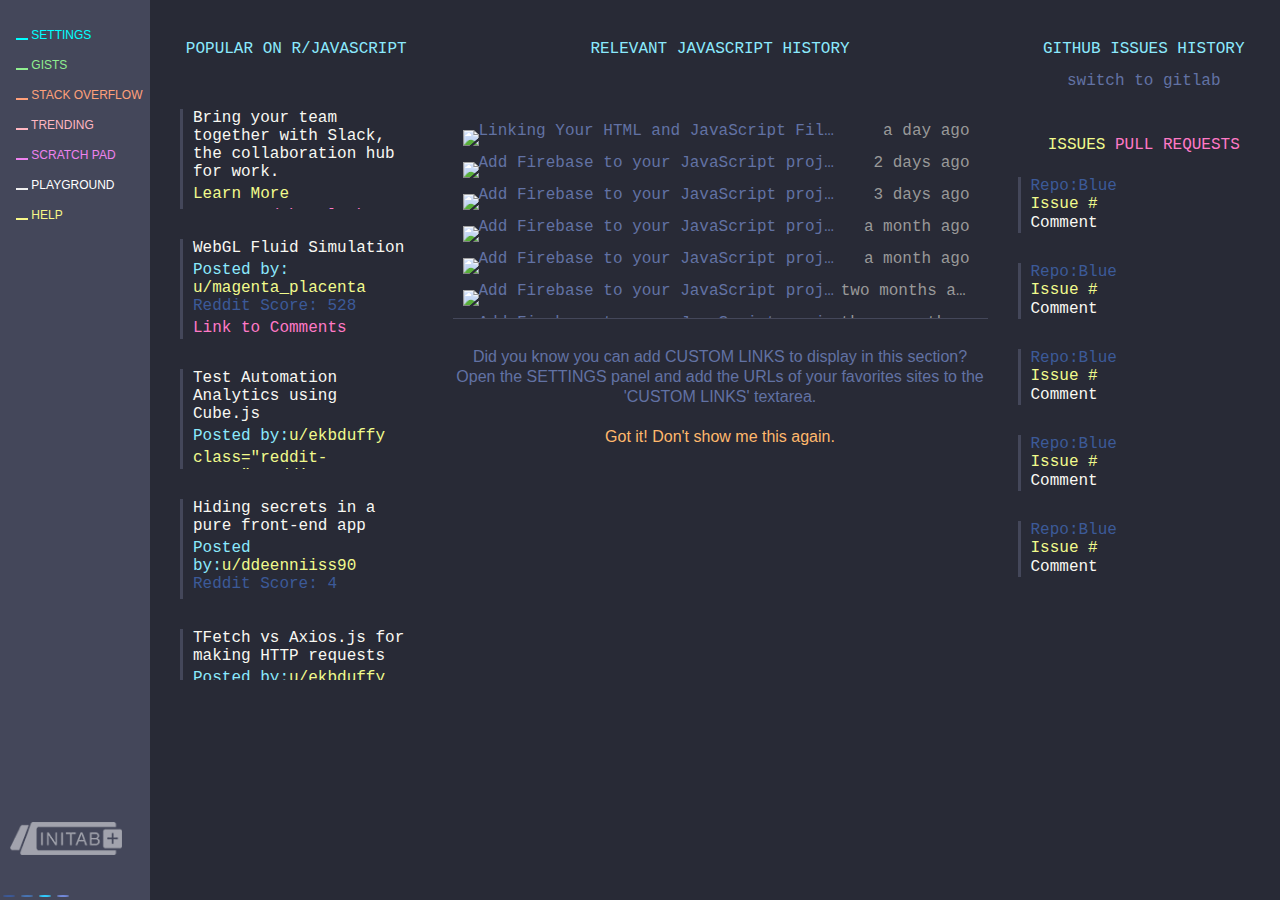
==== commit 6352ca92: "fixed scrolling bug" ====
--- a/index.html
+++ b/index.html
@@ -61,13 +61,13 @@
                  <li class="feed-item left-feed">
                         <h5>WebGL Fluid Simulation</h5> 
                         <h6><span class="posted-by">Posted by:</span> <span class="reddit-user">u/magenta_placenta</span> 
-                        <span class=reddit-score>Reddit Score: 528</span></h6>
+                        <span class="reddit-score">Reddit Score: 528</span></h6>
                         <a class="sponsored" href="#" class="sponsored ">Link to Comments</a>
                  </li>
                  <li class="feed-item left-feed">
                        <h5>Test Automation Analytics using Cube.js</h5> 
-                       <h6><span class="posted-by">Posted by:</span><span class="reddit-user">u/ekbduffy </span>
-                        <span class=reddit-score>Reddit Score: 17</span></h6>  
+                       <h6><span class="posted-by">Posted by:</span><span class="reddit-user">u/ekbduffy </span></h6>
+                        <h6>class="reddit-score">Reddit Score: 17</h6>  
                        <a href="#" class="sponsored">Link to Comments</a> 
                  </li>
                  <li class="feed-item left-feed">
@@ -77,19 +77,19 @@
                   <li class="feed-item left-feed">
                         <h5>TFetch vs Axios.js for making HTTP requests</h5> 
                         <h6><span class="posted-by">Posted by:</span><span class="reddit-user">u/ekbduffy </span>
-                         <span class=reddit-score>Reddit Score: 17</span></h6>  
+                         <span class="reddit-score">Reddit Score: 17</span></h6>  
                         <a href="#" class="sponsored">Link to Comments</a> 
                   </li>
              </ul>
            
          </div>
-         <div class="col">
+         <div class="col js-history">
              <h4> <i class="far fa-clock"></i> RELEVANT JAVASCRIPT HISTORY</h4>
              <section id="mid-feed">
                  <div id="midfeed-wrapper">
               
                 <ul class="feed mid-feed-articles">
-                        <li class="history-article"><img src="https://www.google.com/s2/favicons?domain=https://jobs.rbc.com/ca/en/job/RBCAA008890632/Full-Stack-JavaScript-Developer"><a class="mid-feed" href="https://www.codecademy.com/en/forum_questions/518949bb96913300dd000fc3">Linking Your HTML and JavaScript Files | Codecademy</a><span class="mid-feed-date"><time datetime="1558383819044">a day ago</time></span></li>
+                        <li><img src="https://www.google.com/s2/favicons?domain=https://jobs.rbc.com/ca/en/job/RBCAA008890632/Full-Stack-JavaScript-Developer"><a class="mid-feed" href="https://www.codecademy.com/en/forum_questions/518949bb96913300dd000fc3">Linking Your HTML and JavaScript Files | Codecademy</a><span class="mid-feed-date"><time datetime="1558383819044">a day ago</time></span></li>
                         <li class="history-article"><img class="themeBorder8 sc-eXEjpC djTjKz" src="https://www.google.com/s2/favicons?domain=https://firebase.google.com/docs/web/setup?authuser=0"><a class="mid-feed" href="https://firebase.google.com/docs/web/setup?authuser=0">Add Firebase to your JavaScript project &nbsp;|&nbsp; Firebase</a><span class="mid-feed-date"><time datetime="1556052151891">2 days ago</time></span></li>
                         <li class="history-article"><img class="themeBorder8 sc-eXEjpC djTjKz" src="https://www.google.com/s2/favicons?domain=https://firebase.google.com/docs/web/setup?authuser=0"><a class="mid-feed" href="https://firebase.google.com/docs/web/setup?authuser=0">Add Firebase to your JavaScript project &nbsp;|&nbsp; Firebase</a><span class="mid-feed-date"><time datetime="1556052151891">3 days ago</time></span></li>
                         <li class="history-article"><img class="themeBorder8 sc-eXEjpC djTjKz" src="https://www.google.com/s2/favicons?domain=https://www.w3schools.com/jsref/jsref_splice.asp"><a class="mid-feed" href="https://firebase.google.com/docs/web/setup?authuser=0">Add Firebase to your JavaScript project &nbsp;|&nbsp; Firebase</a><span class="mid-feed-date"><time datetime="1556052151891">a month ago</time></span></li>
@@ -114,7 +114,7 @@
          </div>
 
 
-         <div class="col-sm-3">
+         <div class="col-sm-3 git-history">
              <h4><i class="fab fa-github-alt"></i> GITHUB ISSUES HISTORY</h4>
              <p class="right-top">switch to gitlab</p>
              <section id="github-hist">
--- a/assets/css/index.css
+++ b/assets/css/index.css
@@ -1,6 +1,12 @@
+* {
+  box-sizing: border-box;
+}
+
 body {
   font-family: 'Lato', sans-serif;
   background-color: #282a36;
+  height: 100%;
+  overflow: hidden;
 }
 
 .sidenav {
@@ -12,6 +18,7 @@
   left: 0;
   background-color: #44475a;
   overflow-x: hidden;
+  overflow: scroll;
   padding-top: 20px;
 }
 
@@ -173,9 +180,15 @@
   line-height: 18px;
 }
 
-/* .left-col {
-  width: 25%;
-} */
+.left-col {
+  height: 680px;
+  overflow: scroll;
+}
+
+.git-history {
+  height: 100%;
+  overflow: hidden;
+}
 
 .feed {
   overflow-y: auto;
@@ -238,6 +251,14 @@
   overflow: hidden;
   text-overflow: ellipsis;
   color: #6272a4;
+  text-decoration: none;
+  /* height: 150px;
+  overflow-y: auto; */
+}
+
+.feed a:hover {
+  color: #f1fa8c;
+  text-decoration: none;
 }
 
 .mid-feed-image {
@@ -269,12 +290,12 @@
   /* overflow-y: scroll; */
   /* border: #8be9fd soild 2px; */
   border-bottom: 1px solid #44475a;
-  max-height: 40%;
+  max-height: 250px;
 }
 
 /* width */
 ::-webkit-scrollbar {
-  width: 1px;
+  width: 0px;
 }
 
 /* Track */
@@ -297,7 +318,7 @@
   max-height: 50%;
 }
 
-.history-article:hover {
+.mid-feed:hover {
   color: #f1fa8c;
 }
 
@@ -307,10 +328,10 @@
   text-transform: uppercase;
 }
 
-/* #time {
-  position: fixed;
-  top: 50%;
-} */
+#custom {
+  height: 100%;
+  overflow-y: auto;
+}
 
 #current-date {
   color: #6272a4;
@@ -427,6 +448,9 @@
   border-top: none; */
   text-align: left;
   width: 100%;
+  overflow: scroll;
+  height: 400px;
+  overflow-x: hidden;
 }
 
 .tabcontent li {
@@ -442,6 +466,11 @@
   color: #f8f8f2;
   font-size: 16px;
   font-weight: 100;
+}
+
+.js-history {
+  height: 100%;
+  overflow: hidden;
 }
 
 @media screen and (max-height: 450px) {
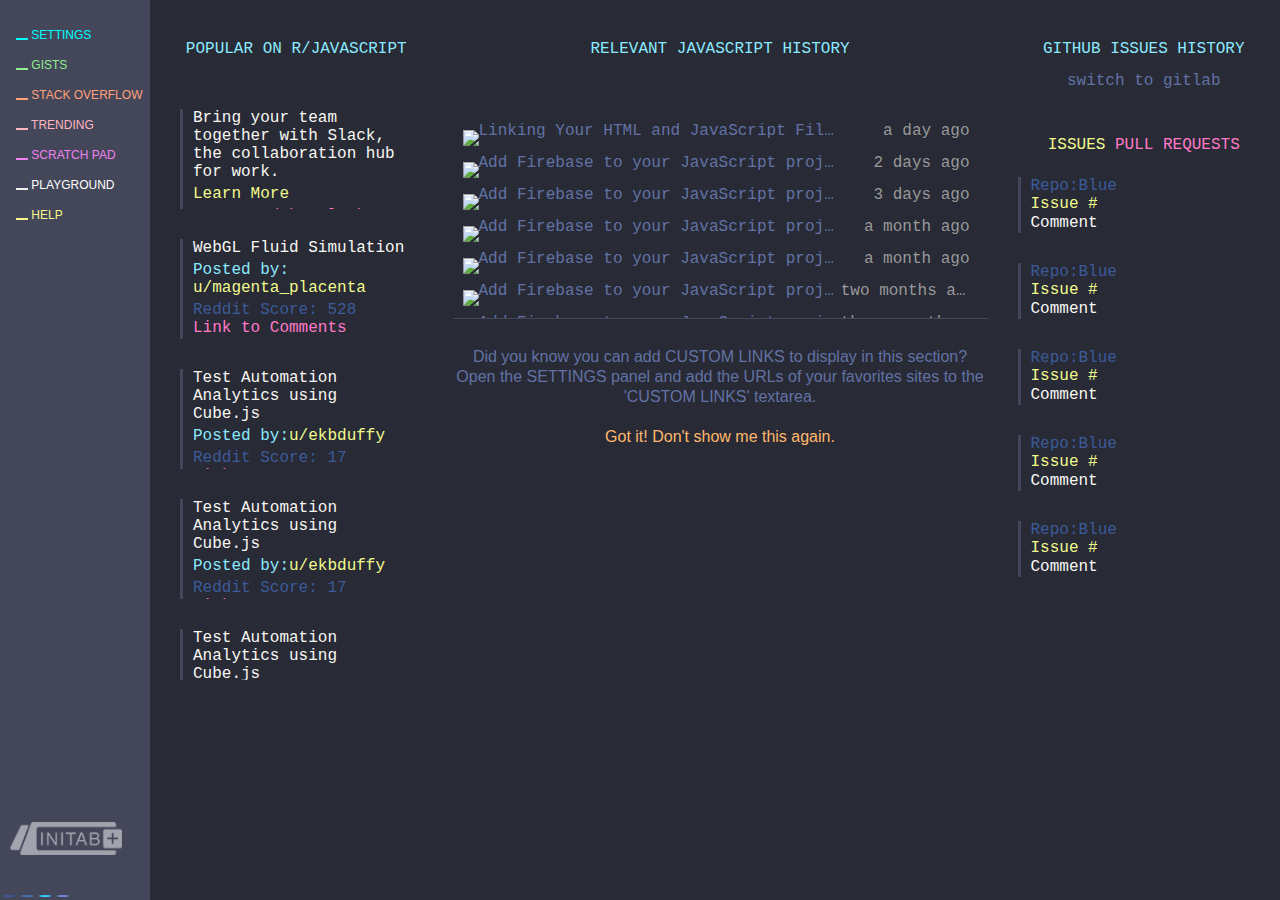
==== commit c2027603: "fixed reddit-feed scroll" ====
--- a/index.html
+++ b/index.html
@@ -60,26 +60,35 @@
                  </li>
                  <li class="feed-item left-feed">
                         <h5>WebGL Fluid Simulation</h5> 
-                        <h6><span class="posted-by">Posted by:</span> <span class="reddit-user">u/magenta_placenta</span> 
-                        <span class="reddit-score">Reddit Score: 528</span></h6>
+                        <h6><span class="posted-by">Posted by:</span> <span class="reddit-user">u/magenta_placenta</span> </h6>
+                        <h6 class="reddit-score">Reddit Score: 528</h6>
                         <a class="sponsored" href="#" class="sponsored ">Link to Comments</a>
                  </li>
                  <li class="feed-item left-feed">
                        <h5>Test Automation Analytics using Cube.js</h5> 
                        <h6><span class="posted-by">Posted by:</span><span class="reddit-user">u/ekbduffy </span></h6>
-                        <h6>class="reddit-score">Reddit Score: 17</h6>  
+                        <h6 class="reddit-score">Reddit Score: 17</h6>  
                        <a href="#" class="sponsored">Link to Comments</a> 
                  </li>
                  <li class="feed-item left-feed">
-                        <h5>Hiding secrets in a pure front-end app</h5> 
-                        <h6><span class="posted-by">Posted by:</span><span class="reddit-user">u/ddeenniiss90 </span><span class="reddit-score">Reddit Score: 4
-                  </li>
-                  <li class="feed-item left-feed">
-                        <h5>TFetch vs Axios.js for making HTTP requests</h5> 
-                        <h6><span class="posted-by">Posted by:</span><span class="reddit-user">u/ekbduffy </span>
-                         <span class="reddit-score">Reddit Score: 17</span></h6>  
-                        <a href="#" class="sponsored">Link to Comments</a> 
-                  </li>
+                    <h5>Test Automation Analytics using Cube.js</h5> 
+                    <h6><span class="posted-by">Posted by:</span><span class="reddit-user">u/ekbduffy </span></h6>
+                     <h6 class="reddit-score">Reddit Score: 17</h6>  
+                    <a href="#" class="sponsored">Link to Comments</a> 
+              </li>
+              <li class="feed-item left-feed">
+                  <h5>Test Automation Analytics using Cube.js</h5> 
+                  <h6><span class="posted-by">Posted by:</span><span class="reddit-user">u/ekbduffy </span></h6>
+                   <h6 class="reddit-score">Reddit Score: 17</h6>  
+                  <a href="#" class="sponsored">Link to Comments</a> 
+            </li>
+            <li class="feed-item left-feed">
+                <h5>Test Automation Analytics using Cube.js</h5> 
+                <h6><span class="posted-by">Posted by:</span><span class="reddit-user">u/ekbduffy </span></h6>
+                 <h6 class="reddit-score">Reddit Score: 17</h6>  
+                <a href="#" class="sponsored">Link to Comments</a> 
+          </li>
+     
              </ul>
            
          </div>
--- a/assets/css/index.css
+++ b/assets/css/index.css
@@ -183,6 +183,7 @@
 .left-col {
   height: 680px;
   overflow: scroll;
+  overflow-x: hidden;
 }
 
 .git-history {
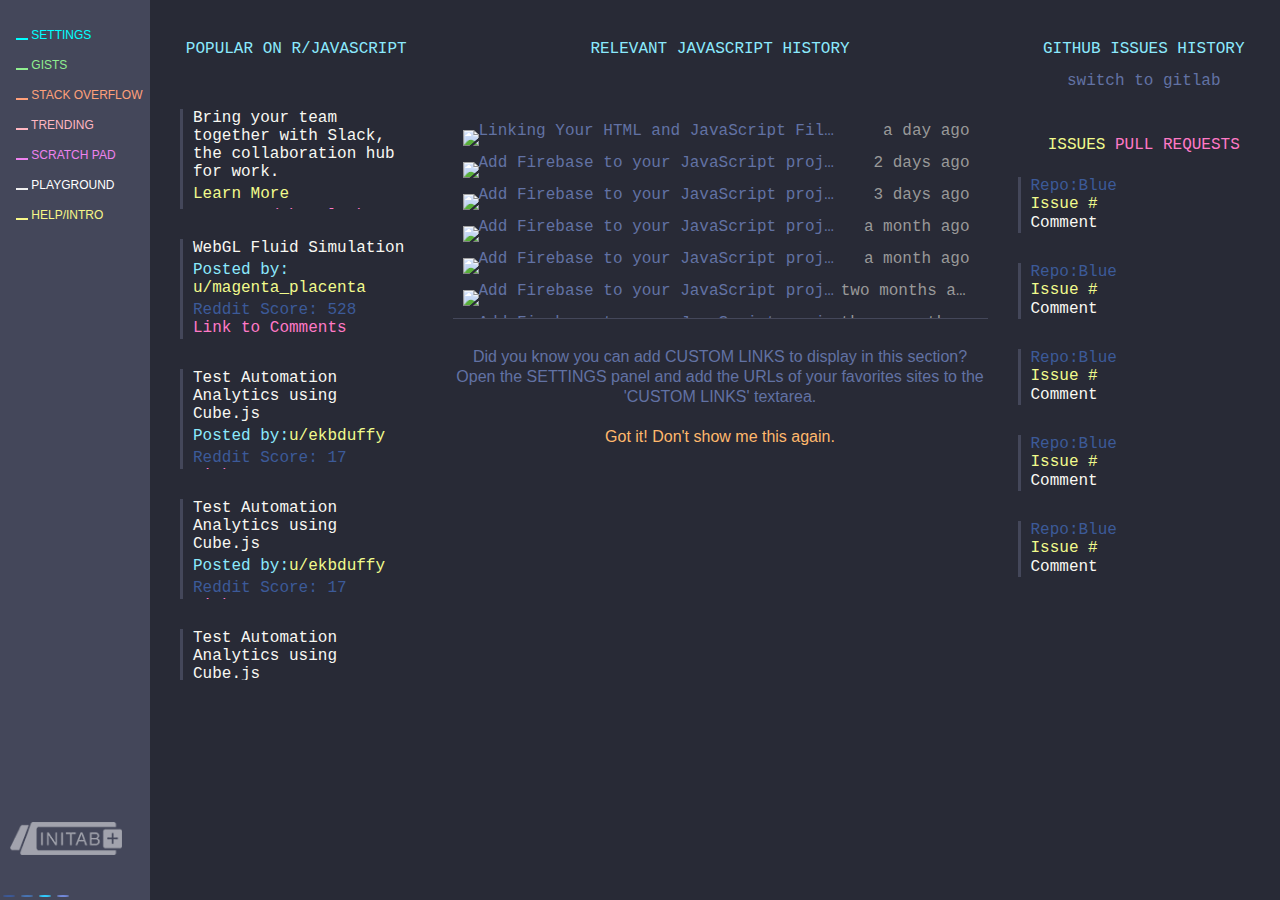
==== commit 4b06ecc6: "social share js update" ====
--- a/index.html
+++ b/index.html
@@ -30,19 +30,19 @@
   </head>
   <body>
     <div class="sidenav">
-      <a id="settings" href="#about"><button id="settings-btn" class="sidenav-btn"><i class="fas fa-wrench settings"></i></button></i> SETTINGS</a>
+      <a id="settings" href="#about"><button id="settings-btn" class="sidenav-btn"><i class="fas fa-wrench"></i> </button>  SETTINGS</a>
       <a id="gists" href="#services"><button id="gists-btn" class="sidenav-btn"><i class="fas fa-code"></i></button> GISTS</a>
       <a id="stack" href="#clients"><button id="stack-btn" class="sidenav-btn"><i class="fab fa-stack-overflow"></i> </button> STACK OVERFLOW</a>
       <a id="trending" href="#contact"><button id="trending-btn" class="sidenav-btn"><i class="fas fa-chart-line"></i> </button> TRENDING</a>
       <a id="scratch" href="about.asp"><button id="scratch-btn" class="sidenav-btn"><i class="fas fa-pen-square"></i></button> SCRATCH PAD</a>
       <a id="play" href="about.asp"><button class="sidenav-btn"><i class="far fa-lightbulb"></i></button> PLAYGROUND <i class="fas fa-lock"></i></a>
-      <a id="question" href="about.asp"><button id="question-btn" class="sidenav-btn"><i class="fas fa-question"></i></button> HELP</a>
+      <a id="question" href="about.asp"><button id="question-btn" class="sidenav-btn"><i class="fas fa-question"></i></button> HELP/INTRO</a>
       <img id="initab-logo" src="assets/images/initab_logo_white.png" alt="initab logo">
       <div class="btn-group" id="sidenav-social" role="group" aria-label="social">
             <button class="social sidenav-btn" id="facebook"><i class="fab fa-facebook-f"></i></button>
             <button class="social sidenav-btn" id="linkedin"><i class="fab fa-linkedin-in"></i></button>
             <button class="social sidenav-btn" id="twitter"><i class="fab fa-twitter"></i></button>
-            <button class="social sidenav-btn" id="discord"><i class="fab fa-discord"></i></button>
+            <button class="social sidenav-btn" id="reddit"><i class="fab fa-reddit-alien"></i></button>
       </div>
 
     </div>
@@ -62,7 +62,7 @@
                         <h5>WebGL Fluid Simulation</h5> 
                         <h6><span class="posted-by">Posted by:</span> <span class="reddit-user">u/magenta_placenta</span> </h6>
                         <h6 class="reddit-score">Reddit Score: 528</h6>
-                        <a class="sponsored" href="#" class="sponsored ">Link to Comments</a>
+                        <a class="sponsored" href="#" >Link to Comments</a>
                  </li>
                  <li class="feed-item left-feed">
                        <h5>Test Automation Analytics using Cube.js</h5> 
@@ -180,17 +180,17 @@
                   <ul>
                       <li>
                         <p class="reddit-score content-para">Repo:Blue</p>
-                        <p class="sponsored">Pull Request #</p>
+                        <p class="sponsored content-para">Pull Request #</p>
                         <p class="comments">Comment</h4>
                       </li>
                       <li>
                           <p class="reddit-score content-para">Repo:Blue</p>
-                          <p class="sponsored">Pull Request #</p>
+                          <p class="sponsored content-para">Pull Request #</p>
                           <p class="comments">Comment</h4>
                         </li>
                         <li>
                             <p class="reddit-score content-para">Repo:Blue</p>
-                            <p class="sponsored">Pull Request #</p>
+                            <p class="sponsored content-para">Pull Request #</p>
                             <p class="comments">Comment</h4>
                           </li>
                           <li>
--- a/assets/css/index.css
+++ b/assets/css/index.css
@@ -17,31 +17,35 @@
   top: 0;
   left: 0;
   background-color: #44475a;
-  overflow-x: hidden;
-  overflow: scroll;
+  /* overflow-x: hidden;
+  overflow-y: hidden; */
+  /* overflow: scroll; */
   padding-top: 20px;
+  height: 100%;
 }
 
 .sidenav a {
   padding: 6px 8px 6px 16px;
   text-decoration: none;
   font-size: 12px;
-  color: #818181;
+  /* color: #818181;  */
   display: block;
 }
 
 .sidenav a:hover {
-  color: #f1f1f1;
+  color: black;
 }
 
 .sidenav-btn {
   border: none;
 }
+
 #settings {
   color: cyan;
 }
 #settings-btn {
   background-color: cyan;
+  color: black;
 }
 
 #gists {
@@ -50,6 +54,7 @@
 
 #gists-btn {
   background-color: lightgreen;
+  color: black;
 }
 
 #stack {
@@ -58,6 +63,7 @@
 
 #stack-btn {
   background-color: lightsalmon;
+  color: black;
 }
 
 #trending {
@@ -66,6 +72,7 @@
 
 #trending-btn {
   background-color: lightpink;
+  color: black;
 }
 
 #scratch {
@@ -74,6 +81,7 @@
 
 #scratch-btn {
   background-color: violet;
+  color: black;
 }
 
 #play {
@@ -86,6 +94,7 @@
 
 #question-btn {
   background-color: rgb(247, 247, 137);
+  color: black;
 }
 
 #initab-logo {
@@ -126,7 +135,7 @@
   background-color: #33ccff;
 }
 
-#discord {
+#reddit {
   background-color: #738adb;
 }
 
